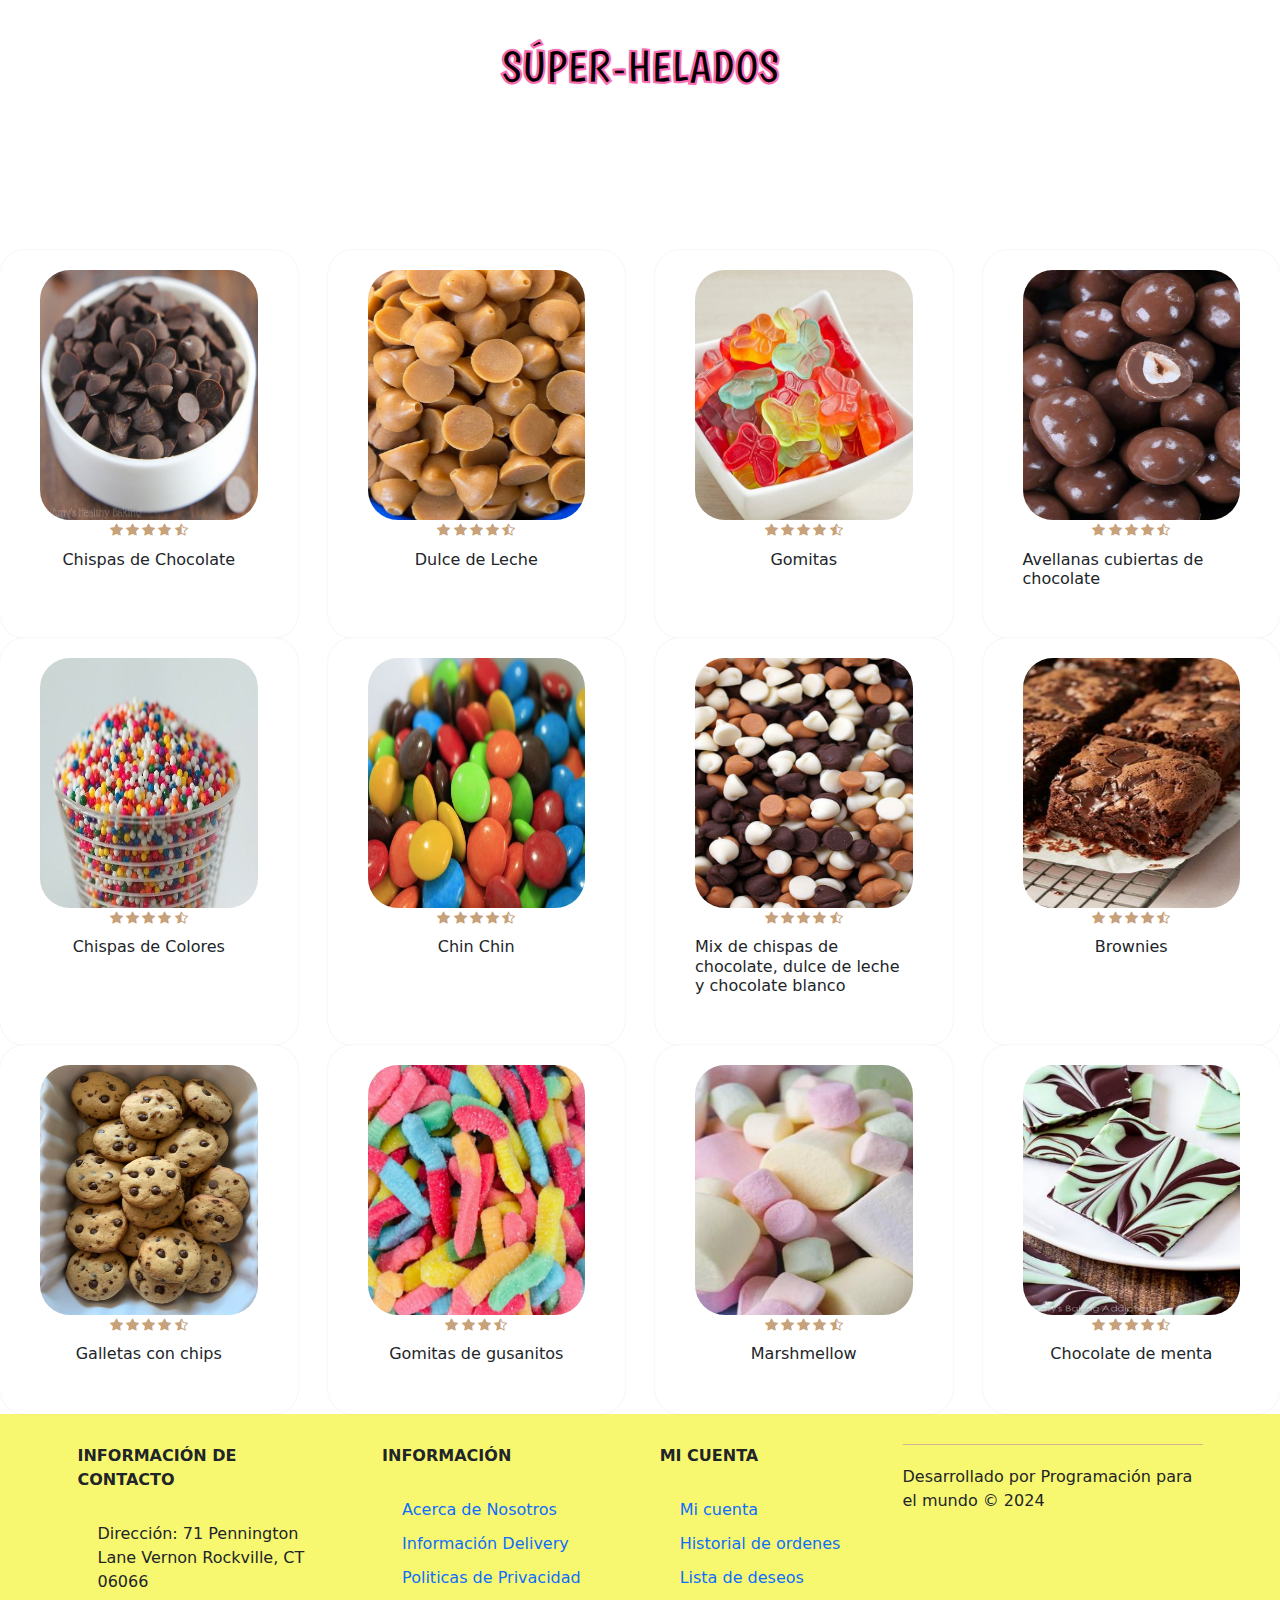
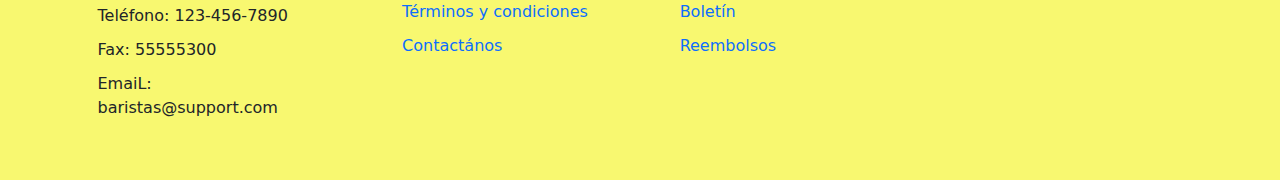
==== decoracion.html @ 77fa7d03 "avance" ====
<!DOCTYPE html>
<html lang="en">
<head>
    <meta charset="UTF-8">
    <meta name="viewport" content="width=device-width, initial-scale=1.0">
    <title>Super-Helados</title>
    <link rel="icon" href="assets/img/Sùper-removebg-preview.png">
    <link rel="stylesheet" href="assets/css/styles.css">
    <link href="https://cdn.jsdelivr.net/npm/bootstrap@5.3.3/dist/css/bootstrap.min.css" rel="stylesheet" integrity="sha384-QWTKZyjpPEjISv5WaRU9OFeRpok6YctnYmDr5pNlyT2bRjXh0JMhjY6hW+ALEwIH" crossorigin="anonymous">
    <link rel="stylesheet" href="https://cdn.jsdelivr.net/npm/bootstrap-icons@1.11.3/font/bootstrap-icons.min.css">
</head>
<body>
          <section class="banner">
            <div class="content-banner">
              <div class="principal">
                <h3 class="principal">SÚPER-HELADOS</h3>
              </div>
              <div>
                <h2>100% Saludables</h2> 
              </div>
            </div>
          </section>
      
              <div class="container-products">
                <!-- Producto 1 -->
                <div class="card-product">
                  <div class="container-img">
                    <img src="assets/img/chispas de chocolate.jpg" alt="4" />
                    <div class="button-group">
    
                    </div>
                  </div>
                  <div class="content-card-product">
                    <div class="stars">
                      <i class="bi bi-star-fill"></i>
                      <i class="bi bi-star-fill"></i>
                      <i class="bi bi-star-fill"></i>
                      <i class="bi bi-star-fill"></i>
                      <i class="bi bi-star-half"></i>
                    </div>
                    <h3>Chispas de Chocolate</h3>
                  </div>
                </div>
                <!-- Producto 2 -->
                <div class="card-product">
                  <div class="container-img">
                    <img
                      src="assets/img/dulce de leche.jpg"
                      alt="frutos.jpg"
                    />
                    <div class="button-group">
                    </div>
                  </div>
                  <div class="content-card-product">
                    <div class="stars">
                      <i class="bi bi-star-fill"></i>
                      <i class="bi bi-star-fill"></i>
                      <i class="bi bi-star-fill"></i>
                      <i class="bi bi-star-fill"></i>
                      <i class="bi bi-star-half"></i>
                    </div>
                    <h3>Dulce de Leche</h3>
                  </div>
                </div>
                <!--  -->
                <div class="card-product">
                  <div class="container-img">
                    <img
                      src="assets/img/gomitas.jpg"
                      alt="con chocolate.jpg"
                    />
                    <div class="button-group">
                    </div>
                  </div>
                  <div class="content-card-product">
                    <div class="stars">
                      <i class="bi bi-star-fill"></i>
                      <i class="bi bi-star-fill"></i>
                      <i class="bi bi-star-fill"></i>
                      <i class="bi bi-star-fill"></i>
                      <i class="bi bi-star-half"></i>
                    </div>
                    <h3>Gomitas</h3>
                  </div>
                </div>
                <!--  -->
                <div class="card-product">
                  <div class="container-img">
                    <img src="assets/img/avellanas.jpg" alt="moras" />
                    <div class="button-group">
                    </div>
                  </div>
                  <div class="content-card-product">
                    <div class="stars">
                      <i class="bi bi-star-fill"></i>
                      <i class="bi bi-star-fill"></i>
                      <i class="bi bi-star-fill"></i>
                      <i class="bi bi-star-fill"></i>
                      <i class="bi bi-star-half"></i>
                    </div>
                    <h3>Avellanas cubiertas de chocolate</h3>
                  </div>
                </div>
              </div>
            </section>

            <div class="container-products">
                <!-- Producto 1 -->
                <div class="card-product">
                  <div class="container-img">
                    <img src="assets/img/chispas de colores.jpg" alt="4" />
                    <div class="button-group">
    
                    </div>
                  </div>
                  <div class="content-card-product">
                    <div class="stars">
                      <i class="bi bi-star-fill"></i>
                      <i class="bi bi-star-fill"></i>
                      <i class="bi bi-star-fill"></i>
                      <i class="bi bi-star-fill"></i>
                      <i class="bi bi-star-half"></i>
                    </div>
                    <h3>Chispas de Colores</h3>
                  </div>
                </div>
                <!-- Producto 2 -->
                <div class="card-product">
                  <div class="container-img">
                    <img
                      src="assets/img/chin chin.jpg"
                      alt="frutos.jpg"
                    />
                    <div class="button-group">
                    </div>
                  </div>
                  <div class="content-card-product">
                    <div class="stars">
                      <i class="bi bi-star-fill"></i>
                      <i class="bi bi-star-fill"></i>
                      <i class="bi bi-star-fill"></i>
                      <i class="bi bi-star-fill"></i>
                      <i class="bi bi-star-half"></i>
                    </div>
                    <h3>Chin Chin</h3>
                  </div>
                </div>
                <!--  -->
                <div class="card-product">
                  <div class="container-img">
                    <img
                      src="assets/img/mix de chispas.jpg"
                      alt="con chocolate.jpg"
                    />
                    <div class="button-group">
                    </div>
                  </div>
                  <div class="content-card-product">
                    <div class="stars">
                      <i class="bi bi-star-fill"></i>
                      <i class="bi bi-star-fill"></i>
                      <i class="bi bi-star-fill"></i>
                      <i class="bi bi-star-fill"></i>
                      <i class="bi bi-star-half"></i>
                    </div>
                    <h3>Mix de chispas de chocolate, dulce de leche y chocolate blanco</h3>
                  </div>
                </div>
                <!--  -->
                <div class="card-product">
                  <div class="container-img">
                    <img src="assets/img/brownies.jpg" alt="moras" />
                    <div class="button-group">
                    </div>
                  </div>
                  <div class="content-card-product">
                    <div class="stars">
                      <i class="bi bi-star-fill"></i>
                      <i class="bi bi-star-fill"></i>
                      <i class="bi bi-star-fill"></i>
                      <i class="bi bi-star-fill"></i>
                      <i class="bi bi-star-half"></i>
                    </div>
                    <h3>Brownies</h3>
                  </div>
                </div>
              </div>
            </section>

            <div class="container-products">
                <!-- Producto 1 -->
                <div class="card-product">
                  <div class="container-img">
                    <img src="assets/img/Galletas.jpg" alt="4" />
                    <div class="button-group">
    
                    </div>
                  </div>
                  <div class="content-card-product">
                    <div class="stars">
                      <i class="bi bi-star-fill"></i>
                      <i class="bi bi-star-fill"></i>
                      <i class="bi bi-star-fill"></i>
                      <i class="bi bi-star-fill"></i>
                      <i class="bi bi-star-half"></i>
                    </div>
                    <h3>Galletas con chips</h3>
                  </div>
                </div>
                <!-- Producto 2 -->
                <div class="card-product">
                  <div class="container-img">
                    <img
                      src="assets/img/gomitas de gusanitos.jpg"
                      alt="frutos.jpg"
                    />
                    <div class="button-group">
                    </div>
                  </div>
                  <div class="content-card-product">
                    <div class="stars">
                      <i class="bi bi-star-fill"></i>
                      <i class="bi bi-star-fill"></i>
                      <i class="bi bi-star-fill"></i>
                      <i class="bi bi-star-half"></i>
                    </div>
                    <h3>Gomitas de gusanitos</h3>
                  </div>
                </div>
                <!--  -->
                <div class="card-product">
                  <div class="container-img">
                    <img
                      src="assets/img/marshmellow.jpg"
                      alt="con chocolate.jpg"
                    />
                    <div class="button-group">
                    </div>
                  </div>
                  <div class="content-card-product">
                    <div class="stars">
                      <i class="bi bi-star-fill"></i>
                      <i class="bi bi-star-fill"></i>
                      <i class="bi bi-star-fill"></i>
                      <i class="bi bi-star-fill"></i>
                      <i class="bi bi-star-half"></i>
                    </div>
                    <h3>Marshmellow</h3>
                  </div>
                </div>
                <!--  -->
                <div class="card-product">
                  <div class="container-img">
                    <img src="assets/img/chocolate de menta.jpg" alt="moras" />
                    <div class="button-group">
                    </div>
                  </div>
                  <div class="content-card-product">
                    <div class="stars">
                      <i class="bi bi-star-fill"></i>
                      <i class="bi bi-star-fill"></i>
                      <i class="bi bi-star-fill"></i>
                      <i class="bi bi-star-fill"></i>
                      <i class="bi bi-star-half"></i>
                    </div>
                    <h3>Chocolate de menta</h3>
                  </div>
                </div>
              </div>
            </section>
      
          <footer class="footer">
            <div class="container container-footer">
              <div class="menu-footer">
                <div class="contact-info">
                  <p class="title-footer">Información de Contacto</p>
                  <ul>
                    <li>
                      Dirección: 71 Pennington Lane Vernon Rockville, CT
                      06066
                    </li>
                    <li>Teléfono: 123-456-7890</li>
                    <li>Fax: 55555300</li>
                    <li>EmaiL: baristas@support.com</li>
                  </ul>
                  <div class="social-icons">
                    <span class="facebook">
                      <i class="fa-brands fa-facebook-f"></i>
                    </span>
                    <span class="twitter">
                      <i class="fa-brands fa-twitter"></i>
                    </span>
                    <span class="youtube">
                      <i class="fa-brands fa-youtube"></i>
                    </span>
                    <span class="pinterest">
                      <i class="fa-brands fa-pinterest-p"></i>
                    </span>
                    <span class="instagram">
                      <i class="fa-brands fa-instagram"></i>
                    </span>
                  </div>
                </div>

                <div class="information">
                  <p class="title-footer">Información</p>
                  <ul>
                    <li><a href="#">Acerca de Nosotros</a></li>
                    <li><a href="#">Información Delivery</a></li>
                    <li><a href="#">Politicas de Privacidad</a></li>
                    <li><a href="#">Términos y condiciones</a></li>
                    <li><a href="#">Contactános</a></li>
                  </ul>
                </div>
      
                <div class="my-account">
                  <p class="title-footer">Mi cuenta</p>
      
                  <ul>
                    <li><a href="#">Mi cuenta</a></li>
                    <li><a href="#">Historial de ordenes</a></li>
                    <li><a href="#">Lista de deseos</a></li>
                    <li><a href="#">Boletín</a></li>
                    <li><a href="#">Reembolsos</a></li>
                  </ul>
                </div>
      
                <div class="copyright">
                  <p>
                    Desarrollado por Programación para el mundo &copy; 2024
                  </p>
        
                </div>
              </div>
            </footer>
            
    <script src="https://cdn.jsdelivr.net/npm/bootstrap@5.3.3/dist/js/bootstrap.bundle.min.js" integrity="sha384-YvpcrYf0tY3lHB60NNkmXc5s9fDVZLESaAA55NDzOxhy9GkcIdslK1eN7N6jIeHz" crossorigin="anonymous"></script>   
</body>
</html>
---- assets/css/styles.css ----
@import url('https://fonts.googleapis.com/css2?family=Poppins:wght@300;400;500;600;700&display=swap');
@import url('https://fonts.googleapis.com/css2?family=Boogaloo&display=swap');

* {
	margin: 0;
	padding: 0;
	box-sizing: border-box;
}

:root {
	--primary-color: #c7a17a;
	--background-color: #f7cad9;
	--dark-color: #151515;
}

html {
	font-size: 62.5%;
	font-family: 'Poppins', sans-serif;
}

.navbar-nav .nav-link {
	font-size: 20px; /* Cambia este valor según tu preferencia */
}

.navbar img {
	height: 70px; 
    width: auto; 

}

/* ********************************** */
/*             UTILIDADES             */
/* ********************************** */
.container {
	max-width: 120rem;
	margin: 0 auto;
}

.heading-1 {
	text-align: center;
	font-weight: 500;
	font-size: 3rem;
}

/* ********************************** */
/*               HEADER               */
/* ********************************** */

.container-hero {
	background-color: var(--background-color);
}

.hero {
	display: flex;
	justify-content: space-between;
	align-items: center;
	padding: 2rem 0;
}

.customer-support {
	display: flex;
	align-items: center;
	gap: 2rem;
}

.customer-support i {
	font-size: 3.3rem;
}

.content-customer-support {
	display: flex;
	flex-direction: column;
}

.content-shopping-cart {
	display: flex;
	flex-direction: column;
}

/* ************* NAVBAR ************* */
.container-navbar {
	background-color: var(--primary-color);
}

.navbar {
	display: flex;
	justify-content: space-between;
	align-items: center;
	padding: 1rem 0;
}

.navbar .fa-bars {
	display: none;
}

.menu {
	display: flex;
	gap: 2rem;
}

.menu li {
	list-style: none;
}

.menu a {
	text-decoration: none;
	font-size: 1.3rem;
	color: var(--dark-color);
	font-weight: 600;
	text-transform: uppercase;
	position: relative;
}

.menu a::after {
	content: '';
	width: 1.5rem;
	height: 1px;
	background-color: #fff;
	position: absolute;
	bottom: -3px;
	left: 50%;
	transform: translate(-50%, 50%);
	opacity: 0;
	transition: all 0.3s ease;
}

.menu a:hover::after {
	opacity: 1;
}

.menu a:hover {
	color: #fff;
}

.search-form {
	position: relative;
	display: flex;
	align-items: center;
	border: 2px solid #fff;
	border-radius: 2rem;
	background-color: #fff;
	height: 4.4rem;
	overflow: hidden;
}

.search-form input {
	outline: none;
	font-family: inherit;
	border: none;
	width: 25rem;
	font-size: 1.4rem;
	padding: 0 2rem;
	color: #777;
	cursor: pointer;
}

.search-form input::-webkit-search-cancel-button {
	appearance: none;
}

.search-form .btn-search {
	border: none;
	background-color: var(--primary-color);
	display: flex;
	align-items: center;
	justify-content: center;
	height: 100%;
	padding: 1rem;
}

.btn-search i {
	font-size: 2rem;
	color: #fff;
}

/* ********************************** */
/*               BANNER               */
/* ********************************** */
.banner {
	background-image: url(../img/principal.png);
	height: 25rem;
	background-size: cover;
	background-position: center;
    display: flex;
    align-items: center;
    justify-content: center;
}

.content-banner {
    width: 100%;
    height: 100%;
    display: flex;
    flex-direction: column;
    align-items: center;
    justify-content: space-between;
}

/* TITULO H3 */
.principal {
    display: flex;
    padding-top: 20px;
    height: 60%;
	margin-top: 0;
    text-align: center;
    font-size: 4.5rem;
    font-family: Boogaloo;
    color: transparent; /* Hacer el texto transparente */
    -webkit-text-stroke: 2px #ff69b4; /* Ancho y color del borde */
    -webkit-text-fill-color: black; /* Color de relleno */
    text-shadow: 0 0 2px black; /* Desplazamiento X, desplazamiento Y y color del relleno */
}


/* subtitulo h2 */
.content-banner div:last-child h2 {
    margin: 40px;
    width: 100%;
    align-self: flex-start; /* Ajusta la alineación vertical para que se suba */
    display: flex;
    align-items: center; /* Para centrar verticalmente el texto */
    justify-content: center; /* Para centrar horizontalmente el texto */
    width: fit-content;
}

.content-banner p {
	font-size: 1.2rem;
	margin-bottom: 1rem;
	font-weight: 500;
}

.content-banner h2 {
	color: #fff;
	font-size: 3.5rem;
	font-weight: 500;
	line-height: 1.2;
}


/* ********************************** */
/*            MAIN CONTENT            */
/* ********************************** */
.main-content {
	background-color: var(--background-color);
}

/* ********************************** */
/*              FEATURES              */
/* ********************************** */
.container-features {
	display: grid;
	grid-template-columns: repeat(3, 1fr);
	gap: 3rem;
	padding: 3rem 0;
	
}

.main-content button{
		background-color: transparent; /* Establece el color de fondo como transparente */
		border: none; /* Quita el borde */
		outline: none; /* Quita el contorno al enfocar el botón */
	
}

.carousel {
	max-width: 800px; /* Ancho máximo deseado del carousel */
	margin: auto; /* Centrar el carousel */
}

.carousel-item img {
	max-width: 150%; /* Ajustar el tamaño de las imágenes al carousel */
	height: auto; /* Mantener la proporción de aspecto */
}

.card-feature {
	display: flex;
	align-items: center;
	justify-content: center;
	gap: 1.5rem;

	background-color: #fff;
	border-radius: 1rem;
	padding: 1.5rem 0;
}

.card-feature i {
	font-size: 2.7rem;
	color: var(--primary-color);
}

.feature-content {
	display: flex;
	flex-direction: column;
	gap: 0.5rem;
}

.feature-content span {
	font-weight: 700;
	font-size: 1.5rem;
	color: var(--dark-color);
}

.feature-content p {
	color: #777;
	font-weight: 800;
}

/* ********************************** */
/*             CATEGORIES             */
/* ********************************** */

.top-categories {
	display: flex;
	flex-direction: column;
	gap: 2rem;
	margin-bottom: 3rem;
}

.container-categories {
	display: grid;
	grid-template-columns: repeat(3, 1fr);
	gap: 3rem;
}

.card-category {
	height: 20rem;
	display: flex;
	flex-direction: column;
	align-items: center;
	justify-content: center;
	border-radius: 2rem;
	gap: 2rem;
}

.category-Fruta {
	background-image: linear-gradient(#00000080, #00000080),
	  url(../img/helado\ de\ frutas.jpg);
	background-size: cover;
	background-position: bottom;
	background-repeat: no-repeat;
}

.category-yogurt-y-frutas {
	background-image: linear-gradient(#00000080, #00000080),
	url(../img/frutos.jpg);
	background-size: cover;
	background-position: center;
	background-repeat: no-repeat;
}

.category-cereza-chocolate {
	background-image: linear-gradient(#00000080, #00000080),
	  url(../img/cereza\ con\ chocolate.jpg);
	background-size: cover;
	background-position: center;
	background-repeat: no-repeat;
}

.card-category p {
	font-size: 2.5rem;
	color: #fff;
	text-transform: capitalize;
	position: relative;
}

.card-category p::after {
	content: '';
	width: 2.5rem;
	height: 2px;
	background-color: #fff;
	position: absolute;
	bottom: -1rem;
	left: 50%;
	transform: translate(-50%, 50%);
}

.card-category span {
	font-size: 1.6rem;
	color: #fff;
	cursor: pointer;
}

.card-category span:hover {
	color: var(--primary-color);
}

/* ********************************** */
/*            TOP PRODUCTS            */
/* ********************************** */
.top-products {
	display: flex;
	flex-direction: column;
	gap: 2rem;
	margin-bottom: 3rem;
}

.container-options {
	display: flex;
	justify-content: center;
	gap: 2rem;
	margin-bottom: 1rem;
}

.container-options span {
	color: #777;
	background-color: #fff;
	padding: 0.7rem 3rem;
	font-size: 1.4rem;
	text-transform: capitalize;
	border-radius: 2rem;
	cursor: pointer;
}

.container-options span:hover {
	background-color: var(--primary-color);
	color: #fff;
}

.container-options span.active {
	background-color: var(--primary-color);
	color: #fff;
}

/* Products */
.container-products {
	display: grid;
	grid-template-columns: repeat(auto-fit, minmax(20rem, 1fr));
	gap: 3rem;
}

.card-product {
	background-color: #fff;
	padding: 2rem 4rem;
	border-radius: 2.5rem;
	cursor: pointer;
	box-shadow: 0 0 2px rgba(0, 0, 0, 0.1);
}

.container-img {
	position: relative;
}

.container-img img {
	width: 100%;
	height: 250px;
	border-radius: 3rem;
}

.container-img .discount {
	position: absolute;
	left: 0;
	background-color: var(--primary-color);
	color: #fff;
	padding: 2px 1.2rem;
	border-radius: 4rem;
	font-size: 1.2rem;
}

.card-product:hover .discount {
	background-color: #000;
}

.button-group {
	display: flex;
	flex-direction: column;
	gap: 1rem;

	position: absolute;
	top: 0;
	right: -3rem;
	z-index: -1;
	transition: all 0.4s ease;
}

.button-group span {
	border: 1px solid var(--primary-color);
	padding: 0.8rem;

	display: flex;
	align-items: center;
	justify-content: center;
	border-radius: 50%;
	cursor: pointer;
	transition: all 0.4s ease;
}

.button-group span:hover {
	background-color: var(--primary-color);
}

.button-group span i {
	font-size: 1.5rem;
	color: var(--primary-color);
}

.button-group span:hover i {
	color: #fff;
}

.card-product:hover .button-group {
	z-index: 0;
	right: -1rem;
}

.content-card-product {
	display: grid;
	justify-items: center;
	grid-template-columns: 1fr 1fr;
	grid-template-rows: repeat(4, min-content);
	row-gap: 1rem;
}

.stars {
	grid-row: 1/2;
	grid-column: 1/-1;
}

.stars i {
	font-size: 1.3rem;
	color: var(--primary-color);
}

.content-card-product h3 {
	grid-row: 2/3;
	grid-column: 1/-1;

	font-weight: 400;
	font-size: 1.6rem;
	margin-bottom: 1rem;
	cursor: pointer;
}

.content-card-product h3:hover {
	color: var(--primary-color);
}

.add-cart {
	justify-self: start;
	border: 2px solid var(--primary-color);
	padding: 1rem;
	border-radius: 50%;
	cursor: pointer;
	transition: all 0.4s ease;

	display: flex;
	align-items: center;
	justify-content: center;
}

.add-cart:hover {
	background-color: var(--primary-color);
}

.add-cart i {
	font-size: 1.5rem;
	color: var(--primary-color);
}

.add-cart:hover i {
	color: #fff;
}

.content-card-product .price {
	justify-self: end;
	align-self: center;

	font-size: 1.7rem;
	font-weight: 600;
}

.content-card-product .price span {
	font-size: 1.5rem;
	font-weight: 400;
	text-decoration: line-through;
	color: #777;
	margin-left: 0.5rem;
}

/* ********************************** */
/*               GALLERY              */
/* ********************************** */
.gallery {
	display: grid;
	grid-template-columns: repeat(4, 1fr);
	grid-template-rows: repeat(2, 30rem);
	gap: 1.5rem;
	margin-bottom: 3rem;
}

.gallery img {
	width: 100%;
	height: 100%;
	object-fit: cover;
}

/* ********************************** */
/*              SPECIALS              */
/* ********************************** */
.specials {
	display: flex;
	flex-direction: column;
	gap: 2rem;
	margin-bottom: 3rem;
}

/* ********************************** */
/*                BLOGS               */
/* ********************************** */
.blogs {
	display: flex;
	flex-direction: column;
	gap: 2rem;
}

.container-blogs {
	display: grid;
	grid-template-columns: repeat(3, 1fr);
	gap: 3rem;
}

.card-blog {
	display: flex;
	flex-direction: column;
	gap: 2rem;
}

.card-blog .container-img {
	border-radius: 2rem;
	cursor: pointer;
	position: relative;
	overflow: hidden;
}

.button-group-blog {
	position: absolute;
	bottom: 1.5rem;
	right: -2.5rem;

	display: flex;
	gap: 0.7rem;
	z-index: -1;
	transition: all 0.3s ease;
}

.card-blog:hover .button-group-blog {
	z-index: 0;
	right: 1.5rem;
}

.button-group-blog span {
	background-color: #fff;
	padding: 1rem;
	border-radius: 50%;
	transition: all 0.4s ease;

	display: flex;
	align-items: center;
	justify-content: center;
}

.button-group-blog span i {
	font-size: 1.3rem;
}

.button-group-blog span:hover {
	background-color: var(--primary-color);
}

.button-group-blog span:hover i {
	color: #fff;
}

.content-blog h3 {
	font-size: 1.8rem;
	margin-bottom: 1.7rem;
	color: var(--dark-color);
	font-weight: 500;
}

.content-blog h3:hover {
	color: var(--primary-color);
	cursor: pointer;
}

.content-blog p {
	margin-top: 1rem;
	font-size: 1.4rem;
	color: #777;
}

.content-blog span {
	color: var(--primary-color);
	font-size: 1.3rem;
}

.btn-read-more {
	padding: 1rem 3rem;
	background-color: var(--primary-color);
	color: #fff;
	text-transform: uppercase;
	font-size: 1.4rem;
	border-radius: 2rem;
	margin: 3rem 0 5rem;
	display: inline-block;
	cursor: pointer;
}

.btn-read-more:hover {
	background-color: var(--dark-color);
}

/* ********************************** */
/*               FOOTER               */
/* ********************************** */

.footer {
	background-color: rgb(248, 248, 112);
}

.container-footer {
	display: flex;
	flex-direction: column;
	gap: 4rem;
	padding: 3rem;
}

.menu-footer {
	display: grid;
	grid-template-columns: repeat(3, 1fr) 30rem;
	gap: 3rem;
	justify-items: center;
}

.title-footer {
	font-weight: 600;
	font-size: 1.6rem;
	text-transform: uppercase;
}

.bi {
    font-size: 24px; /* Cambia el tamaño de los iconos según lo necesites */
}

.information {
    margin-left: 20px;
}

.contact-info,
.information,
.my-account,
.newsletter {
	display: flex;
	flex-direction: column;
	gap: 2rem;
}

.contact-info ul,
.information ul,
.my-account ul {
	display: flex;
	flex-direction: column;
	gap: 1rem;
}

.contact-info ul li,
.information ul li,
.my-account ul li {
	list-style: none;
	font-size: 1.6rem;
	font-weight: 300;
}

.information ul li a,
.my-account ul li a {
	text-decoration: none;
	
	font-weight: 300;
}

.information ul li a:hover,
.my-account ul li a:hover {
	color: var(--dark-color);
}


.content p {
	font-size: 1.4rem;
	color: #000;
	font-weight: 300;
}

.content input {
	outline: none;
	background: none;
	border: none;
	border-bottom: 2px solid #d2b495;
	cursor: pointer;
	padding: 0.5rem 0 1.2rem;
	color: var(--dark-color);
	display: block;
	margin-bottom: 3rem;
	margin-top: 2rem;
	width: 100%;
	font-family: inherit;
}

.content input::-webkit-input-placeholder {
	color: #eee;
}

.content button {
	border: none;
	background-color: #000;
	color: #fff;
	text-transform: uppercase;
	padding: 1rem 3rem;
	border-radius: 2rem;
	font-size: 1.4rem;
	font-family: inherit;
	cursor: pointer;
	font-weight: 600;
}

.content button:hover {
	background-color: var(--background-color);
	color: var(--primary-color);
}

.copyright {
	display: flex;
	justify-content: space-between;
	padding-top: 2rem;

	border-top: 1px solid #d2b495;
}

.copyright p {
	font-weight: 400;
	font-size: 1.6rem;
}

/* ********************************** */
/*       MEDIA QUERIES -- 768px       */
/* ********************************** */
@media (max-width: 768px) {
	html {
		font-size: 55%;
	}

	.hero {
		padding: 2rem;
	}

	.customer-support {
		display: none;
	}

	.content-shopping-cart {
		display: none;
	}

	.navbar {
		padding: 1rem 2rem;
	}

	.navbar .fa-bars {
		display: block;
		color: #fff;
		font-size: 3rem;
	}

	.menu {
		display: none;
	}

	.content-banner {
		max-width: 50rem;
		margin: 0 auto;
	}

	.container-features {
		grid-template-columns: repeat(2, 1fr);
		padding: 3rem 2rem;
	}

	.card-feature {
		padding: 2rem;
	}

	.heading-1 {
		font-size: 2.4rem;
	}

	.card-category {
		height: 12rem;
	}

	.card-category p {
		font-size: 2rem;
		text-align: center;
		line-height: 1;
	}

	.card-category span {
		font-size: 1.4rem;
	}

	.container-options {
		align-items: center;
	}

	.container-options span {
		text-align: center;
		padding: 1rem 2rem;
	}

	.container-products {
		grid-template-columns: repeat(auto-fit, minmax(28rem, 1fr));
	}

	.gallery {
		grid-template-rows: repeat(2, 15rem);
	}

	.container-blogs {
		overflow: hidden;
		grid-template-columns: 1fr 1fr;

		height: 52rem;
	}

	.menu-footer {
		grid-template-columns: repeat(2, 1fr);
	}

	.copyright {
		flex-direction: column;
		justify-content: center;
		align-items: center;
		gap: 1.5rem;
	}
}

/* ********************************** */
/*       MEDIA QUERIES -- 468px       */
/* ********************************** */
@media (max-width: 468px) {
	html {
		font-size: 42.5%;
	}

	.content-banner {
		max-width: 50rem;
	}

	.heading-1 {
		font-size: 2.8rem;
	}

	.card-feature {
		flex-direction: column;
		border-radius: 2rem;
	}

	.feature-content {
		align-items: center;
	}

	.feature-content p {
		font-size: 1.4rem;
		text-align: center;
	}

	.feature-content span {
		font-size: 1.6rem;
		text-align: center;
	}

	.container-options span {
		font-size: 1.8rem;
		padding: 1rem 1.5rem;
		font-weight: 500;
	}

	.container-products {
		grid-template-columns: repeat(auto-fit, minmax(25rem, 1fr));
		gap: 1rem;
	}

	.container-img .discount {
		font-size: 2rem;
	}

	.content-card-product h3 {
		font-size: 2.2rem;
	}

	.gallery {
		grid-template-rows: repeat(2, 20rem);
	}


	.btn-read-more{
		font-size: 1.8rem;
	}

	.contact-info ul,
	.information ul,
	.my-account ul{
		display: none;
	}

	.contact-info {
		align-items: center;
	}

	.menu-footer{
		grid-template-columns: 1fr;
	}

	.content p{
		font-size: 1.6rem;
	}
}

.img45{ 
	width: 1350px;
	height: 600px;
	font-size: 1.6rem;
    text-align: center;
	overflow: hidden;
	display: block;
	max-width: 100%;
}
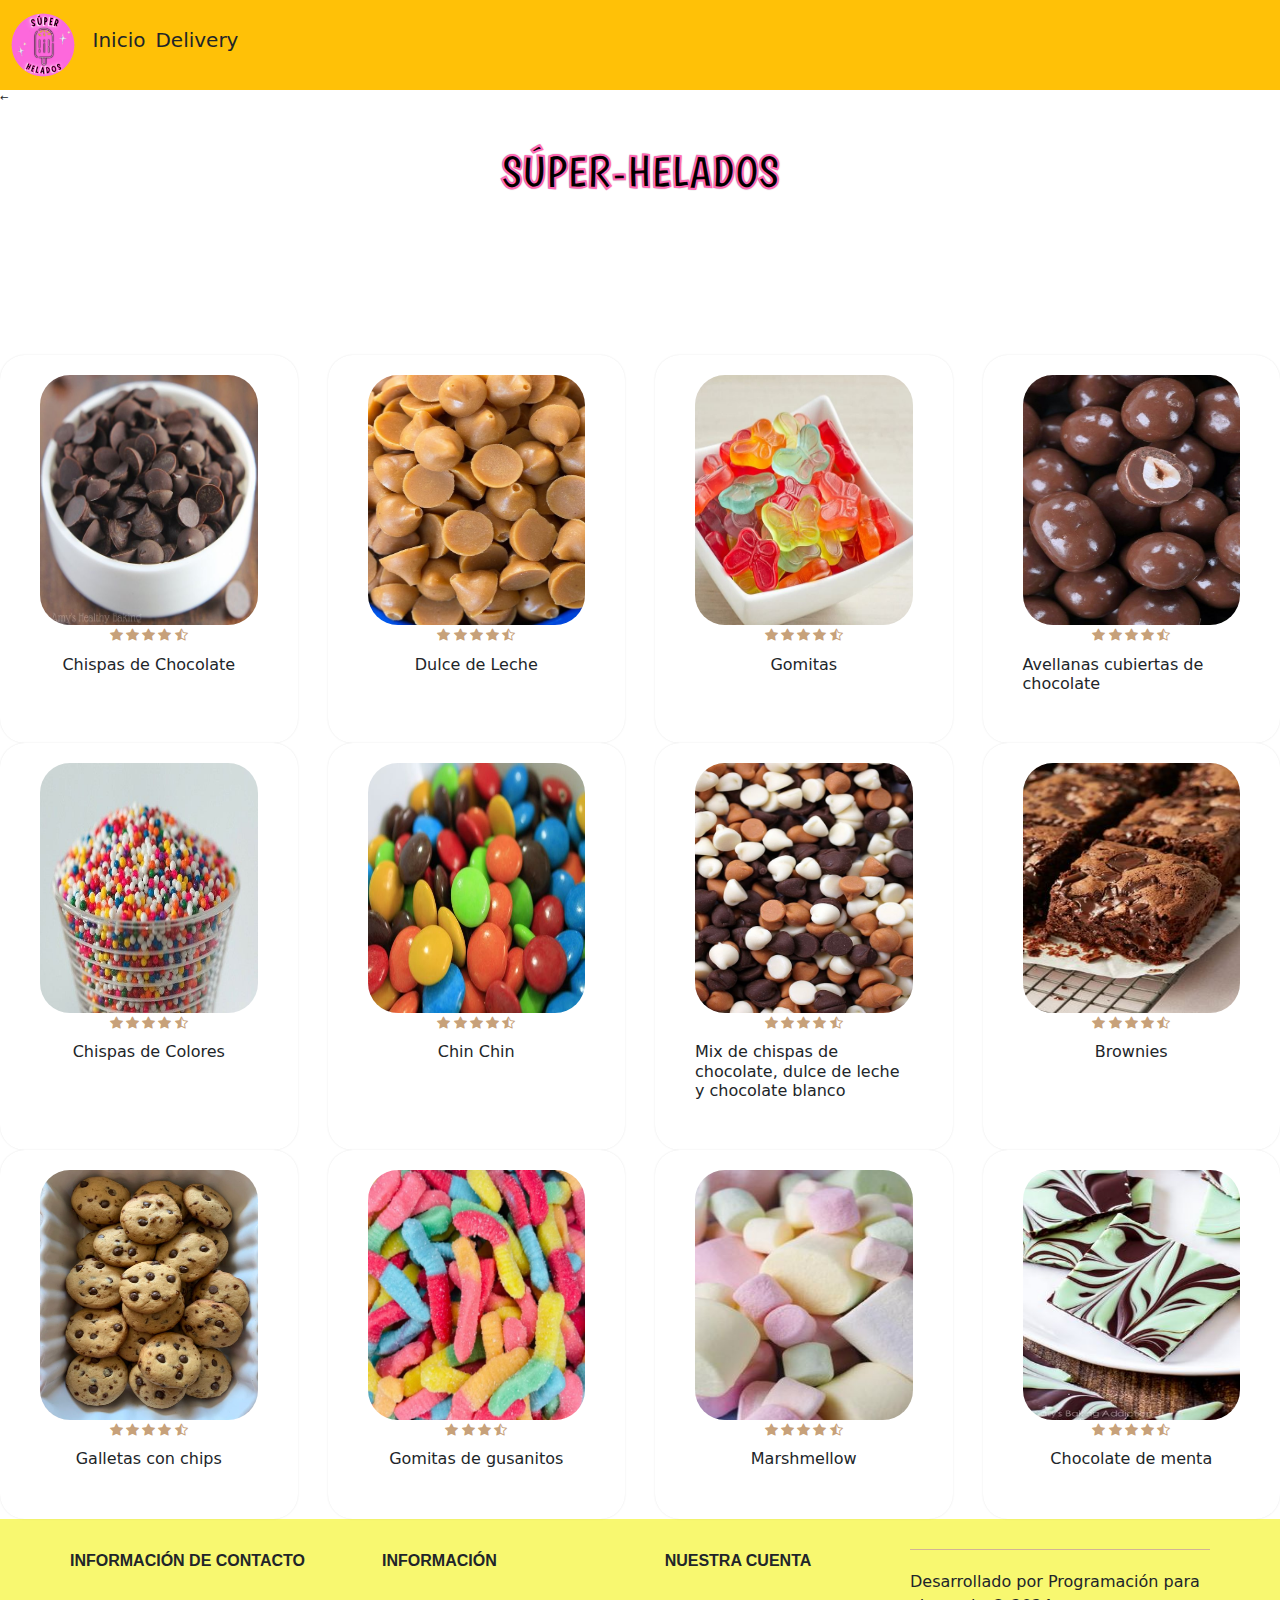
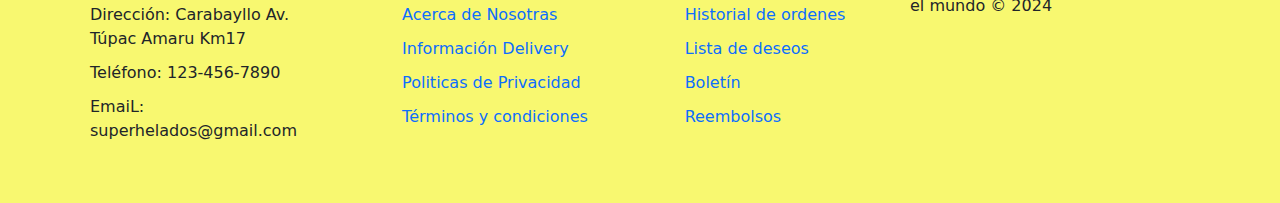
==== commit 01fa6751: "avance" ====
--- a/decoracion.html
+++ b/decoracion.html
@@ -5,335 +5,358 @@
     <meta name="viewport" content="width=device-width, initial-scale=1.0">
     <title>Super-Helados</title>
     <link rel="icon" href="assets/img/Sùper-removebg-preview.png">
-    <link rel="stylesheet" href="assets/css/styles.css">
     <link href="https://cdn.jsdelivr.net/npm/bootstrap@5.3.3/dist/css/bootstrap.min.css" rel="stylesheet" integrity="sha384-QWTKZyjpPEjISv5WaRU9OFeRpok6YctnYmDr5pNlyT2bRjXh0JMhjY6hW+ALEwIH" crossorigin="anonymous">
     <link rel="stylesheet" href="https://cdn.jsdelivr.net/npm/bootstrap-icons@1.11.3/font/bootstrap-icons.min.css">
+    <link rel="stylesheet" href="assets/css/styles.css">
+    <link rel="stylesheet" href="assets/css/sabores.css">
 </head>
 <body>
-          <section class="banner">
-            <div class="content-banner">
-              <div class="principal">
-                <h3 class="principal">SÚPER-HELADOS</h3>
-              </div>
-              <div>
-                <h2>100% Saludables</h2> 
-              </div>
-            </div>
-          </section>
-      
-              <div class="container-products">
-                <!-- Producto 1 -->
-                <div class="card-product">
-                  <div class="container-img">
-                    <img src="assets/img/chispas de chocolate.jpg" alt="4" />
-                    <div class="button-group">
-    
-                    </div>
-                  </div>
-                  <div class="content-card-product">
-                    <div class="stars">
-                      <i class="bi bi-star-fill"></i>
-                      <i class="bi bi-star-fill"></i>
-                      <i class="bi bi-star-fill"></i>
-                      <i class="bi bi-star-fill"></i>
-                      <i class="bi bi-star-half"></i>
-                    </div>
-                    <h3>Chispas de Chocolate</h3>
-                  </div>
-                </div>
-                <!-- Producto 2 -->
-                <div class="card-product">
-                  <div class="container-img">
-                    <img
-                      src="assets/img/dulce de leche.jpg"
-                      alt="frutos.jpg"
-                    />
-                    <div class="button-group">
-                    </div>
-                  </div>
-                  <div class="content-card-product">
-                    <div class="stars">
-                      <i class="bi bi-star-fill"></i>
-                      <i class="bi bi-star-fill"></i>
-                      <i class="bi bi-star-fill"></i>
-                      <i class="bi bi-star-fill"></i>
-                      <i class="bi bi-star-half"></i>
-                    </div>
-                    <h3>Dulce de Leche</h3>
-                  </div>
-                </div>
-                <!--  -->
-                <div class="card-product">
-                  <div class="container-img">
-                    <img
-                      src="assets/img/gomitas.jpg"
-                      alt="con chocolate.jpg"
-                    />
-                    <div class="button-group">
-                    </div>
-                  </div>
-                  <div class="content-card-product">
-                    <div class="stars">
-                      <i class="bi bi-star-fill"></i>
-                      <i class="bi bi-star-fill"></i>
-                      <i class="bi bi-star-fill"></i>
-                      <i class="bi bi-star-fill"></i>
-                      <i class="bi bi-star-half"></i>
-                    </div>
-                    <h3>Gomitas</h3>
-                  </div>
-                </div>
-                <!--  -->
-                <div class="card-product">
-                  <div class="container-img">
-                    <img src="assets/img/avellanas.jpg" alt="moras" />
-                    <div class="button-group">
-                    </div>
-                  </div>
-                  <div class="content-card-product">
-                    <div class="stars">
-                      <i class="bi bi-star-fill"></i>
-                      <i class="bi bi-star-fill"></i>
-                      <i class="bi bi-star-fill"></i>
-                      <i class="bi bi-star-fill"></i>
-                      <i class="bi bi-star-half"></i>
-                    </div>
-                    <h3>Avellanas cubiertas de chocolate</h3>
-                  </div>
-                </div>
-              </div>
-            </section>
-
-            <div class="container-products">
-                <!-- Producto 1 -->
-                <div class="card-product">
-                  <div class="container-img">
-                    <img src="assets/img/chispas de colores.jpg" alt="4" />
-                    <div class="button-group">
-    
-                    </div>
-                  </div>
-                  <div class="content-card-product">
-                    <div class="stars">
-                      <i class="bi bi-star-fill"></i>
-                      <i class="bi bi-star-fill"></i>
-                      <i class="bi bi-star-fill"></i>
-                      <i class="bi bi-star-fill"></i>
-                      <i class="bi bi-star-half"></i>
-                    </div>
-                    <h3>Chispas de Colores</h3>
-                  </div>
-                </div>
-                <!-- Producto 2 -->
-                <div class="card-product">
-                  <div class="container-img">
-                    <img
-                      src="assets/img/chin chin.jpg"
-                      alt="frutos.jpg"
-                    />
-                    <div class="button-group">
-                    </div>
-                  </div>
-                  <div class="content-card-product">
-                    <div class="stars">
-                      <i class="bi bi-star-fill"></i>
-                      <i class="bi bi-star-fill"></i>
-                      <i class="bi bi-star-fill"></i>
-                      <i class="bi bi-star-fill"></i>
-                      <i class="bi bi-star-half"></i>
-                    </div>
-                    <h3>Chin Chin</h3>
-                  </div>
-                </div>
-                <!--  -->
-                <div class="card-product">
-                  <div class="container-img">
-                    <img
-                      src="assets/img/mix de chispas.jpg"
-                      alt="con chocolate.jpg"
-                    />
-                    <div class="button-group">
-                    </div>
-                  </div>
-                  <div class="content-card-product">
-                    <div class="stars">
-                      <i class="bi bi-star-fill"></i>
-                      <i class="bi bi-star-fill"></i>
-                      <i class="bi bi-star-fill"></i>
-                      <i class="bi bi-star-fill"></i>
-                      <i class="bi bi-star-half"></i>
-                    </div>
-                    <h3>Mix de chispas de chocolate, dulce de leche y chocolate blanco</h3>
-                  </div>
-                </div>
-                <!--  -->
-                <div class="card-product">
-                  <div class="container-img">
-                    <img src="assets/img/brownies.jpg" alt="moras" />
-                    <div class="button-group">
-                    </div>
-                  </div>
-                  <div class="content-card-product">
-                    <div class="stars">
-                      <i class="bi bi-star-fill"></i>
-                      <i class="bi bi-star-fill"></i>
-                      <i class="bi bi-star-fill"></i>
-                      <i class="bi bi-star-fill"></i>
-                      <i class="bi bi-star-half"></i>
-                    </div>
-                    <h3>Brownies</h3>
-                  </div>
-                </div>
-              </div>
-            </section>
-
-            <div class="container-products">
-                <!-- Producto 1 -->
-                <div class="card-product">
-                  <div class="container-img">
-                    <img src="assets/img/Galletas.jpg" alt="4" />
-                    <div class="button-group">
-    
-                    </div>
-                  </div>
-                  <div class="content-card-product">
-                    <div class="stars">
-                      <i class="bi bi-star-fill"></i>
-                      <i class="bi bi-star-fill"></i>
-                      <i class="bi bi-star-fill"></i>
-                      <i class="bi bi-star-fill"></i>
-                      <i class="bi bi-star-half"></i>
-                    </div>
-                    <h3>Galletas con chips</h3>
-                  </div>
-                </div>
-                <!-- Producto 2 -->
-                <div class="card-product">
-                  <div class="container-img">
-                    <img
-                      src="assets/img/gomitas de gusanitos.jpg"
-                      alt="frutos.jpg"
-                    />
-                    <div class="button-group">
-                    </div>
-                  </div>
-                  <div class="content-card-product">
-                    <div class="stars">
-                      <i class="bi bi-star-fill"></i>
-                      <i class="bi bi-star-fill"></i>
-                      <i class="bi bi-star-fill"></i>
-                      <i class="bi bi-star-half"></i>
-                    </div>
-                    <h3>Gomitas de gusanitos</h3>
-                  </div>
-                </div>
-                <!--  -->
-                <div class="card-product">
-                  <div class="container-img">
-                    <img
-                      src="assets/img/marshmellow.jpg"
-                      alt="con chocolate.jpg"
-                    />
-                    <div class="button-group">
-                    </div>
-                  </div>
-                  <div class="content-card-product">
-                    <div class="stars">
-                      <i class="bi bi-star-fill"></i>
-                      <i class="bi bi-star-fill"></i>
-                      <i class="bi bi-star-fill"></i>
-                      <i class="bi bi-star-fill"></i>
-                      <i class="bi bi-star-half"></i>
-                    </div>
-                    <h3>Marshmellow</h3>
-                  </div>
-                </div>
-                <!--  -->
-                <div class="card-product">
-                  <div class="container-img">
-                    <img src="assets/img/chocolate de menta.jpg" alt="moras" />
-                    <div class="button-group">
-                    </div>
-                  </div>
-                  <div class="content-card-product">
-                    <div class="stars">
-                      <i class="bi bi-star-fill"></i>
-                      <i class="bi bi-star-fill"></i>
-                      <i class="bi bi-star-fill"></i>
-                      <i class="bi bi-star-fill"></i>
-                      <i class="bi bi-star-half"></i>
-                    </div>
-                    <h3>Chocolate de menta</h3>
-                  </div>
-                </div>
-              </div>
-            </section>
-      
-          <footer class="footer">
-            <div class="container container-footer">
-              <div class="menu-footer">
-                <div class="contact-info">
-                  <p class="title-footer">Información de Contacto</p>
-                  <ul>
-                    <li>
-                      Dirección: 71 Pennington Lane Vernon Rockville, CT
-                      06066
-                    </li>
-                    <li>Teléfono: 123-456-7890</li>
-                    <li>Fax: 55555300</li>
-                    <li>EmaiL: baristas@support.com</li>
-                  </ul>
-                  <div class="social-icons">
-                    <span class="facebook">
-                      <i class="fa-brands fa-facebook-f"></i>
-                    </span>
-                    <span class="twitter">
-                      <i class="fa-brands fa-twitter"></i>
-                    </span>
-                    <span class="youtube">
-                      <i class="fa-brands fa-youtube"></i>
-                    </span>
-                    <span class="pinterest">
-                      <i class="fa-brands fa-pinterest-p"></i>
-                    </span>
-                    <span class="instagram">
-                      <i class="fa-brands fa-instagram"></i>
-                    </span>
-                  </div>
-                </div>
-
-                <div class="information">
-                  <p class="title-footer">Información</p>
-                  <ul>
-                    <li><a href="#">Acerca de Nosotros</a></li>
-                    <li><a href="#">Información Delivery</a></li>
-                    <li><a href="#">Politicas de Privacidad</a></li>
-                    <li><a href="#">Términos y condiciones</a></li>
-                    <li><a href="#">Contactános</a></li>
-                  </ul>
-                </div>
-      
-                <div class="my-account">
-                  <p class="title-footer">Mi cuenta</p>
-      
-                  <ul>
-                    <li><a href="#">Mi cuenta</a></li>
-                    <li><a href="#">Historial de ordenes</a></li>
-                    <li><a href="#">Lista de deseos</a></li>
-                    <li><a href="#">Boletín</a></li>
-                    <li><a href="#">Reembolsos</a></li>
-                  </ul>
-                </div>
-      
-                <div class="copyright">
-                  <p>
-                    Desarrollado por Programación para el mundo &copy; 2024
-                  </p>
-        
-                </div>
-              </div>
-            </footer>
+
+  <nav class="navbar navbar-expand-lg bg-warning">
+    <div class="container-fluid bg-warning ">
+      <img src="assets/img/logo.png" alt="logo">
+      <a class="navbar-brand" href="#"></a>
+      <button class="navbar-toggler" type="button" data-bs-toggle="collapse" data-bs-target="#navbarSupportedContent" aria-controls="navbarSupportedContent" aria-expanded="false" aria-label="Toggle navigation">
+        <span class="navbar-toggler-icon"></span>
+      </button>
+      <div class="collapse navbar-collapse" id="navbarSupportedContent">
+        <ul class="navbar-nav me-auto mb-3 mb-lg-3">
+          <li class="nav-item">
+            <a class="nav-link active text-dark" aria-current="page" href="index.html">Inicio</a>
+          </li>
+          <li class="nav-item">
+            <a class="nav-link disabled text-dark" aria-disabled="true">Delivery</a>
+          </li>
+        </ul>
+      </div>
+    </div>
+  </nav>
+
+    <!-- Flecha -->
+    <div id="arrow" class="arrow">&#8592;</div>
+    <section class="banner">
+      <div class="content-banner">
+        <div class="principal">
+          <h3 class="principal">SÚPER-HELADOS</h3>
+        </div>
+        <div>
+          <h2>100% Saludables</h2> 
+        </div>
+      </div> 
+    </section>
+
+    <div class="container-products">
+      <!-- Producto 1 -->
+      <div class="card-product">
+        <div class="container-img">
+          <img src="assets/img/chispas de chocolate.jpg" alt="4" />
+          <div class="button-group">
+
+          </div>
+        </div>
+        <div class="content-card-product">
+          <div class="stars">
+            <i class="bi bi-star-fill"></i>
+            <i class="bi bi-star-fill"></i>
+            <i class="bi bi-star-fill"></i>
+            <i class="bi bi-star-fill"></i>
+            <i class="bi bi-star-half"></i>
+          </div>
+          <h3>Chispas de Chocolate</h3>
+        </div>
+      </div>
+      <!-- Producto 2 -->
+      <div class="card-product">
+        <div class="container-img">
+          <img
+            src="assets/img/dulce de leche.jpg"
+            alt="frutos.jpg"
+          />
+          <div class="button-group">
+          </div>
+        </div>
+        <div class="content-card-product">
+          <div class="stars">
+            <i class="bi bi-star-fill"></i>
+            <i class="bi bi-star-fill"></i>
+            <i class="bi bi-star-fill"></i>
+            <i class="bi bi-star-fill"></i>
+            <i class="bi bi-star-half"></i>
+          </div>
+          <h3>Dulce de Leche</h3>
+        </div>
+      </div>
+      <!--  -->
+      <div class="card-product">
+        <div class="container-img">
+          <img
+            src="assets/img/gomitas.jpg"
+            alt="con chocolate.jpg"
+          />
+          <div class="button-group">
+          </div>
+        </div>
+        <div class="content-card-product">
+          <div class="stars">
+            <i class="bi bi-star-fill"></i>
+            <i class="bi bi-star-fill"></i>
+            <i class="bi bi-star-fill"></i>
+            <i class="bi bi-star-fill"></i>
+            <i class="bi bi-star-half"></i>
+          </div>
+          <h3>Gomitas</h3>
+        </div>
+      </div>
+      <!--  -->
+      <div class="card-product">
+        <div class="container-img">
+          <img src="assets/img/avellanas.jpg" alt="moras" />
+          <div class="button-group">
+          </div>
+        </div>
+        <div class="content-card-product">
+          <div class="stars">
+            <i class="bi bi-star-fill"></i>
+            <i class="bi bi-star-fill"></i>
+            <i class="bi bi-star-fill"></i>
+            <i class="bi bi-star-fill"></i>
+            <i class="bi bi-star-half"></i>
+          </div>
+          <h3>Avellanas cubiertas de chocolate</h3>
+        </div>
+      </div>
+    </div>
+  </section>
+
+  <div class="container-products">
+      <!-- Producto 1 -->
+      <div class="card-product">
+        <div class="container-img">
+          <img src="assets/img/chispas de colores.jpg" alt="4" />
+          <div class="button-group">
+
+          </div>
+        </div>
+        <div class="content-card-product">
+          <div class="stars">
+            <i class="bi bi-star-fill"></i>
+            <i class="bi bi-star-fill"></i>
+            <i class="bi bi-star-fill"></i>
+            <i class="bi bi-star-fill"></i>
+            <i class="bi bi-star-half"></i>
+          </div>
+          <h3>Chispas de Colores</h3>
+        </div>
+      </div>
+      <!-- Producto 2 -->
+      <div class="card-product">
+        <div class="container-img">
+          <img
+            src="assets/img/chin chin.jpg"
+            alt="frutos.jpg"
+          />
+          <div class="button-group">
+          </div>
+        </div>
+        <div class="content-card-product">
+          <div class="stars">
+            <i class="bi bi-star-fill"></i>
+            <i class="bi bi-star-fill"></i>
+            <i class="bi bi-star-fill"></i>
+            <i class="bi bi-star-fill"></i>
+            <i class="bi bi-star-half"></i>
+          </div>
+          <h3>Chin Chin</h3>
+        </div>
+      </div>
+      <!--  -->
+      <div class="card-product">
+        <div class="container-img">
+          <img
+            src="assets/img/mix de chispas.jpg"
+            alt="con chocolate.jpg"
+          />
+          <div class="button-group">
+          </div>
+        </div>
+        <div class="content-card-product">
+          <div class="stars">
+            <i class="bi bi-star-fill"></i>
+            <i class="bi bi-star-fill"></i>
+            <i class="bi bi-star-fill"></i>
+            <i class="bi bi-star-fill"></i>
+            <i class="bi bi-star-half"></i>
+          </div>
+          <h3>Mix de chispas de chocolate, dulce de leche y chocolate blanco</h3>
+        </div>
+      </div>
+      <!--  -->
+      <div class="card-product">
+        <div class="container-img">
+          <img src="assets/img/brownies.jpg" alt="moras" />
+          <div class="button-group">
+          </div>
+        </div>
+        <div class="content-card-product">
+          <div class="stars">
+            <i class="bi bi-star-fill"></i>
+            <i class="bi bi-star-fill"></i>
+            <i class="bi bi-star-fill"></i>
+            <i class="bi bi-star-fill"></i>
+            <i class="bi bi-star-half"></i>
+          </div>
+          <h3>Brownies</h3>
+        </div>
+      </div>
+    </div>
+  </section>
+
+  <div class="container-products">
+      <!-- Producto 1 -->
+      <div class="card-product">
+        <div class="container-img">
+          <img src="assets/img/Galletas.jpg" alt="4" />
+          <div class="button-group">
+
+          </div>
+        </div>
+        <div class="content-card-product">
+          <div class="stars">
+            <i class="bi bi-star-fill"></i>
+            <i class="bi bi-star-fill"></i>
+            <i class="bi bi-star-fill"></i>
+            <i class="bi bi-star-fill"></i>
+            <i class="bi bi-star-half"></i>
+          </div>
+          <h3>Galletas con chips</h3>
+        </div>
+      </div>
+      <!-- Producto 2 -->
+      <div class="card-product">
+        <div class="container-img">
+          <img
+            src="assets/img/gomitas de gusanitos.jpg"
+            alt="frutos.jpg"
+          />
+          <div class="button-group">
+          </div>
+        </div>
+        <div class="content-card-product">
+          <div class="stars">
+            <i class="bi bi-star-fill"></i>
+            <i class="bi bi-star-fill"></i>
+            <i class="bi bi-star-fill"></i>
+            <i class="bi bi-star-half"></i>
+          </div>
+          <h3>Gomitas de gusanitos</h3>
+        </div>
+      </div>
+      <!--  -->
+      <div class="card-product">
+        <div class="container-img">
+          <img
+            src="assets/img/marshmellow.jpg"
+            alt="con chocolate.jpg"
+          />
+          <div class="button-group">
+          </div>
+        </div>
+        <div class="content-card-product">
+          <div class="stars">
+            <i class="bi bi-star-fill"></i>
+            <i class="bi bi-star-fill"></i>
+            <i class="bi bi-star-fill"></i>
+            <i class="bi bi-star-fill"></i>
+            <i class="bi bi-star-half"></i>
+          </div>
+          <h3>Marshmellow</h3>
+        </div>
+      </div>
+      <!--  -->
+      <div class="card-product">
+        <div class="container-img">
+          <img src="assets/img/chocolate de menta.jpg" alt="moras" />
+          <div class="button-group">
+          </div>
+        </div>
+        <div class="content-card-product">
+          <div class="stars">
+            <i class="bi bi-star-fill"></i>
+            <i class="bi bi-star-fill"></i>
+            <i class="bi bi-star-fill"></i>
+            <i class="bi bi-star-fill"></i>
+            <i class="bi bi-star-half"></i>
+          </div>
+          <h3>Chocolate de menta</h3>
+        </div>
+      </div>
+    </div>
+  </section>
+
+  <footer class="footer">
+    <div class="container container-footer">
+      <div class="menu-footer">
+        <div class="contact-info">
+          <p class="title-footer">Información de Contacto</p>
+          <ul>
+            <li>
+              Dirección: Carabayllo Av. Túpac Amaru Km17
+            </li>
+            <li>Teléfono: 123-456-7890</li>
+            <li>EmaiL: superhelados@gmail.com</li>
+          </ul>
+          <div class="social-icons">
+            <span class="facebook">
+              <i class="fa-brands fa-facebook-f"></i>
+            </span>
+            <span class="twitter">
+              <i class="fa-brands fa-twitter"></i>
+            </span>
+            <span class="youtube">
+              <i class="fa-brands fa-youtube"></i>
+            </span>
+            <span class="pinterest">
+              <i class="fa-brands fa-pinterest-p"></i>
+            </span>
+            <span class="instagram">
+              <i class="fa-brands fa-instagram"></i>
+            </span>
+          </div>
+        </div>
+
+        <div class="information">
+          <p class="title-footer">Información</p>
+          <ul>
+            <li><a href="#">Acerca de Nosotras</a></li>
+            <li><a href="#">Información Delivery</a></li>
+            <li><a href="#">Politicas de Privacidad</a></li>
+            <li><a href="#">Términos y condiciones</a></li>
+          </ul>
+        </div>
+
+        <div class="my-account">
+          <p class="title-footer">Nuestra cuenta</p>
+
+          <ul>
+            <li><a href="#">Historial de ordenes</a></li>
+            <li><a href="#">Lista de deseos</a></li>
+            <li><a href="#">Boletín</a></li>
+            <li><a href="#">Reembolsos</a></li>
+          </ul>
+        </div>
+
+        <div class="copyright">
+          <p>
+            Desarrollado por Programación para el mundo &copy; 2024
+          </p>
+
+        </div>
+      </div>
+    </footer>
+
+          
             
-    <script src="https://cdn.jsdelivr.net/npm/bootstrap@5.3.3/dist/js/bootstrap.bundle.min.js" integrity="sha384-YvpcrYf0tY3lHB60NNkmXc5s9fDVZLESaAA55NDzOxhy9GkcIdslK1eN7N6jIeHz" crossorigin="anonymous"></script>   
+    <script src="https://cdn.jsdelivr.net/npm/bootstrap@5.3.3/dist/js/bootstrap.bundle.min.js" integrity="sha384-YvpcrYf0tY3lHB60NNkmXc5s9fDVZLESaAA55NDzOxhy9GkcIdslK1eN7N6jIeHz" crossorigin="anonymous"></script> 
+    <script src="assets/js/script.js"></script>  
 </body>
 </html>--- a/assets/css/styles.css
+++ b/assets/css/styles.css
@@ -15,7 +15,6 @@
 
 html {
 	font-size: 62.5%;
-	font-family: 'Poppins', sans-serif;
 }
 
 .navbar-nav .nav-link {
@@ -25,7 +24,6 @@
 .navbar img {
 	height: 70px; 
     width: auto; 
-
 }
 
 /* ********************************** */
@@ -34,12 +32,16 @@
 .container {
 	max-width: 120rem;
 	margin: 0 auto;
+}
+h2 {
+	font-family:'Gill Sans', 'Gill Sans MT', Calibri, 'Trebuchet MS', sans-serif;
 }
 
 .heading-1 {
 	text-align: center;
 	font-weight: 500;
 	font-size: 3rem;
+	font-family:'Gill Sans', 'Gill Sans MT', Calibri, 'Trebuchet MS', sans-serif;
 }
 
 /* ********************************** */
@@ -261,25 +263,15 @@
 	
 }
 
-.carousel {
-	max-width: 800px; /* Ancho máximo deseado del carousel */
-	margin: auto; /* Centrar el carousel */
-}
-
-.carousel-item img {
-	max-width: 150%; /* Ajustar el tamaño de las imágenes al carousel */
-	height: auto; /* Mantener la proporción de aspecto */
-}
 
 .card-feature {
 	display: flex;
 	align-items: center;
 	justify-content: center;
 	gap: 1.5rem;
-
 	background-color: #fff;
 	border-radius: 1rem;
-	padding: 1.5rem 0;
+	padding: 1.3rem 0;
 }
 
 .card-feature i {
@@ -287,21 +279,38 @@
 	color: var(--primary-color);
 }
 
+.card-category {
+	font-family:'Gill Sans', 'Gill Sans MT', Calibri, 'Trebuchet MS', sans-serif;
+	text-align: center;
+}
+
 .feature-content {
 	display: flex;
-	flex-direction: column;
-	gap: 0.5rem;
+	gap: 1.5rem;
+	align-items: center;
+}
+
+.feature-content > div {
+	display: flex;
+	flex-direction: column;
+	align-items: start;
 }
 
 .feature-content span {
 	font-weight: 700;
-	font-size: 1.5rem;
+	font-size: 2.0rem;
 	color: var(--dark-color);
 }
 
 .feature-content p {
 	color: #777;
-	font-weight: 800;
+	font-weight: 700;
+	font-size: 1.4rem;
+}
+
+.feature-content img {
+	width: 100px; /* Ancho deseado para la imagen */
+	margin-right: 10px; /* Espacio entre la imagen y el texto */
 }
 
 /* ********************************** */
@@ -503,10 +512,11 @@
 
 .content-card-product {
 	display: grid;
-	justify-items: center;
-	grid-template-columns: 1fr 1fr;
-	grid-template-rows: repeat(4, min-content);
-	row-gap: 1rem;
+  justify-items: center;
+  align-items: center; /* Alinear verticalmente al centro */
+  grid-template-columns: repeat(2, minmax(0, 1fr)); /* Dos columnas de igual tamaño */
+  grid-template-rows: repeat(4, auto); /* Cuatro filas con altura automática */
+  gap: 1rem; /* Espacio entre las celdas */
 }
 
 .stars {
@@ -578,12 +588,16 @@
 /* ********************************** */
 /*               GALLERY              */
 /* ********************************** */
+.gallery-container {
+	margin-left: 15px; /* Espacio a la izquierda */
+	margin-right: 15px; /* Espacio a la derecha */
+  }
+  
+
 .gallery {
 	display: grid;
 	grid-template-columns: repeat(4, 1fr);
-	grid-template-rows: repeat(2, 30rem);
-	gap: 1.5rem;
-	margin-bottom: 3rem;
+	gap: 1.3rem;
 }
 
 .gallery img {
@@ -709,6 +723,29 @@
 }
 
 /* ********************************** */
+/*               CAROUSEL               */
+/* ********************************** */
+
+.carousel {
+	max-width: 750px; /* Ancho máximo deseado del carousel */
+	margin: 4rem auto; /* Centrar el carousel */
+}
+
+.carousel-item img {
+	max-width: 150%; /* Ajustar el tamaño de las imágenes al carousel */
+	height: auto; /* Mantener la proporción de aspecto */
+}
+
+.carouselhelados {
+	font-size: 4.5rem;
+    font-family: Boogaloo;
+    color: transparent; /* Hacer el texto transparente */
+    -webkit-text-stroke: 2px #ff69b4; /* Ancho y color del borde */
+    -webkit-text-fill-color: black; /* Color de relleno */
+    text-shadow: 0 0 2px black; /* Desplazamiento X, desplazamiento Y y color del relleno */
+}
+
+/* ********************************** */
 /*               FOOTER               */
 /* ********************************** */
 
@@ -734,6 +771,7 @@
 	font-weight: 600;
 	font-size: 1.6rem;
 	text-transform: uppercase;
+	font-family:'Gill Sans', 'Gill Sans MT', Calibri, 'Trebuchet MS', sans-serif;
 }
 
 .bi {
@@ -838,6 +876,7 @@
 	font-size: 1.6rem;
 }
 
+
 /* ********************************** */
 /*       MEDIA QUERIES -- 768px       */
 /* ********************************** */
@@ -915,10 +954,6 @@
 
 	.container-products {
 		grid-template-columns: repeat(auto-fit, minmax(28rem, 1fr));
-	}
-
-	.gallery {
-		grid-template-rows: repeat(2, 15rem);
 	}
 
 	.container-blogs {
@@ -995,7 +1030,7 @@
 	}
 
 	.gallery {
-		grid-template-rows: repeat(2, 20rem);
+		grid-template-rows: 20rem;
 	}
 
 
--- a/assets/css/sabores.css
+++ b/assets/css/sabores.css
@@ -0,0 +1,176 @@
+@import url('https://fonts.googleapis.com/css2?family=Poppins:wght@300;400;500;600;700&display=swap');
+@import url('https://fonts.googleapis.com/css2?family=Boogaloo&display=swap');
+
+* {
+	margin: 0;
+	padding: 0;
+	box-sizing: 0;
+}
+
+:root {
+	--primary-color: #c7a17a;
+	--background-color: #f7cad9;
+	--dark-color: #151515;
+}
+
+html {
+	font-size: 62.5%;
+	font-family: 'Poppins', sans-serif;
+}
+
+* {
+	margin: 0;
+	padding: 0;
+	box-sizing: border-box;
+}
+
+/* ********************************** */
+/*               HEADER               */
+/* ********************************** */
+
+.container-hero {
+	background-color: var(--background-color);
+}
+
+.hero {
+	display: flex;
+	justify-content: space-between;
+	align-items: center;
+	padding: 2rem 0;
+}
+
+.customer-support {
+	display: flex;
+	align-items: center;
+	gap: 2rem;
+}
+
+.customer-support i {
+	font-size: 3.3rem;
+}
+
+.content-customer-support {
+	display: flex;
+	flex-direction: column;
+}
+
+.content-shopping-cart {
+	display: flex;
+	flex-direction: column;
+}
+
+/* ********************************** */
+/*              FEATURES              */
+/* ********************************** */
+.container-features {
+	display: grid;
+	grid-template-columns: repeat(3, 1fr);
+	gap: 3rem;
+	padding: 3rem 0;
+	
+}
+
+.card-feature {
+	display: flex;
+	align-items: center;
+	justify-content: center;
+	gap: 1.5rem;
+
+	background-color: #fff;
+	border-radius: 1rem;
+	padding: 1.5rem 0;
+}
+
+.card-feature i {
+	font-size: 2.7rem;
+	color: var(--primary-color);
+}
+
+.feature-content {
+	display: flex;
+	flex-direction: column;
+	gap: 0.5rem;
+}
+
+.feature-content span {
+	font-weight: 700;
+	font-size: 1.5rem;
+	color: var(--dark-color);
+}
+
+.feature-content p {
+	color: #777;
+	font-weight: 800;
+}
+
+/* ********************************** */
+/*            TOP PRODUCTS            */
+/* ********************************** */
+.top-products {
+	display: flex;
+	flex-direction: column;
+	gap: 2rem;
+	margin-bottom: 3rem;
+}
+
+.container-options {
+	display: flex;
+	justify-content: center;
+	gap: 2rem;
+	margin-bottom: 1rem;
+}
+
+.container-options span {
+	color: #777;
+	background-color: #fff;
+	padding: 0.7rem 3rem;
+	font-size: 1.4rem;
+	text-transform: capitalize;
+	border-radius: 2rem;
+	cursor: pointer;
+}
+
+.container-options span:hover {
+	background-color: var(--primary-color);
+	color: #fff;
+}
+
+.container-options span.active {
+	background-color: var(--primary-color);
+	color: #fff;
+}
+
+/* Products */
+.container-products {
+	display: grid;
+	grid-template-columns: repeat(auto-fit, minmax(20rem, 1fr));
+	gap: 3rem;
+}
+
+.card-product {
+	background-color: #fff;
+	padding: 2rem 4rem;
+	border-radius: 2.5rem;
+	cursor: pointer;
+	box-shadow: 0 0 2px rgba(0, 0, 0, 0.1);
+}
+
+.container-img {
+	position: relative;
+}
+
+.container-img img {
+	width: 100%;
+	height: 250px;
+	border-radius: 3rem;
+}
+
+.container-img .discount {
+	position: absolute;
+	left: 0;
+	background-color: var(--primary-color);
+	color: #fff;
+	padding: 2px 1.2rem;
+	border-radius: 4rem;
+	font-size: 1.2rem;
+}